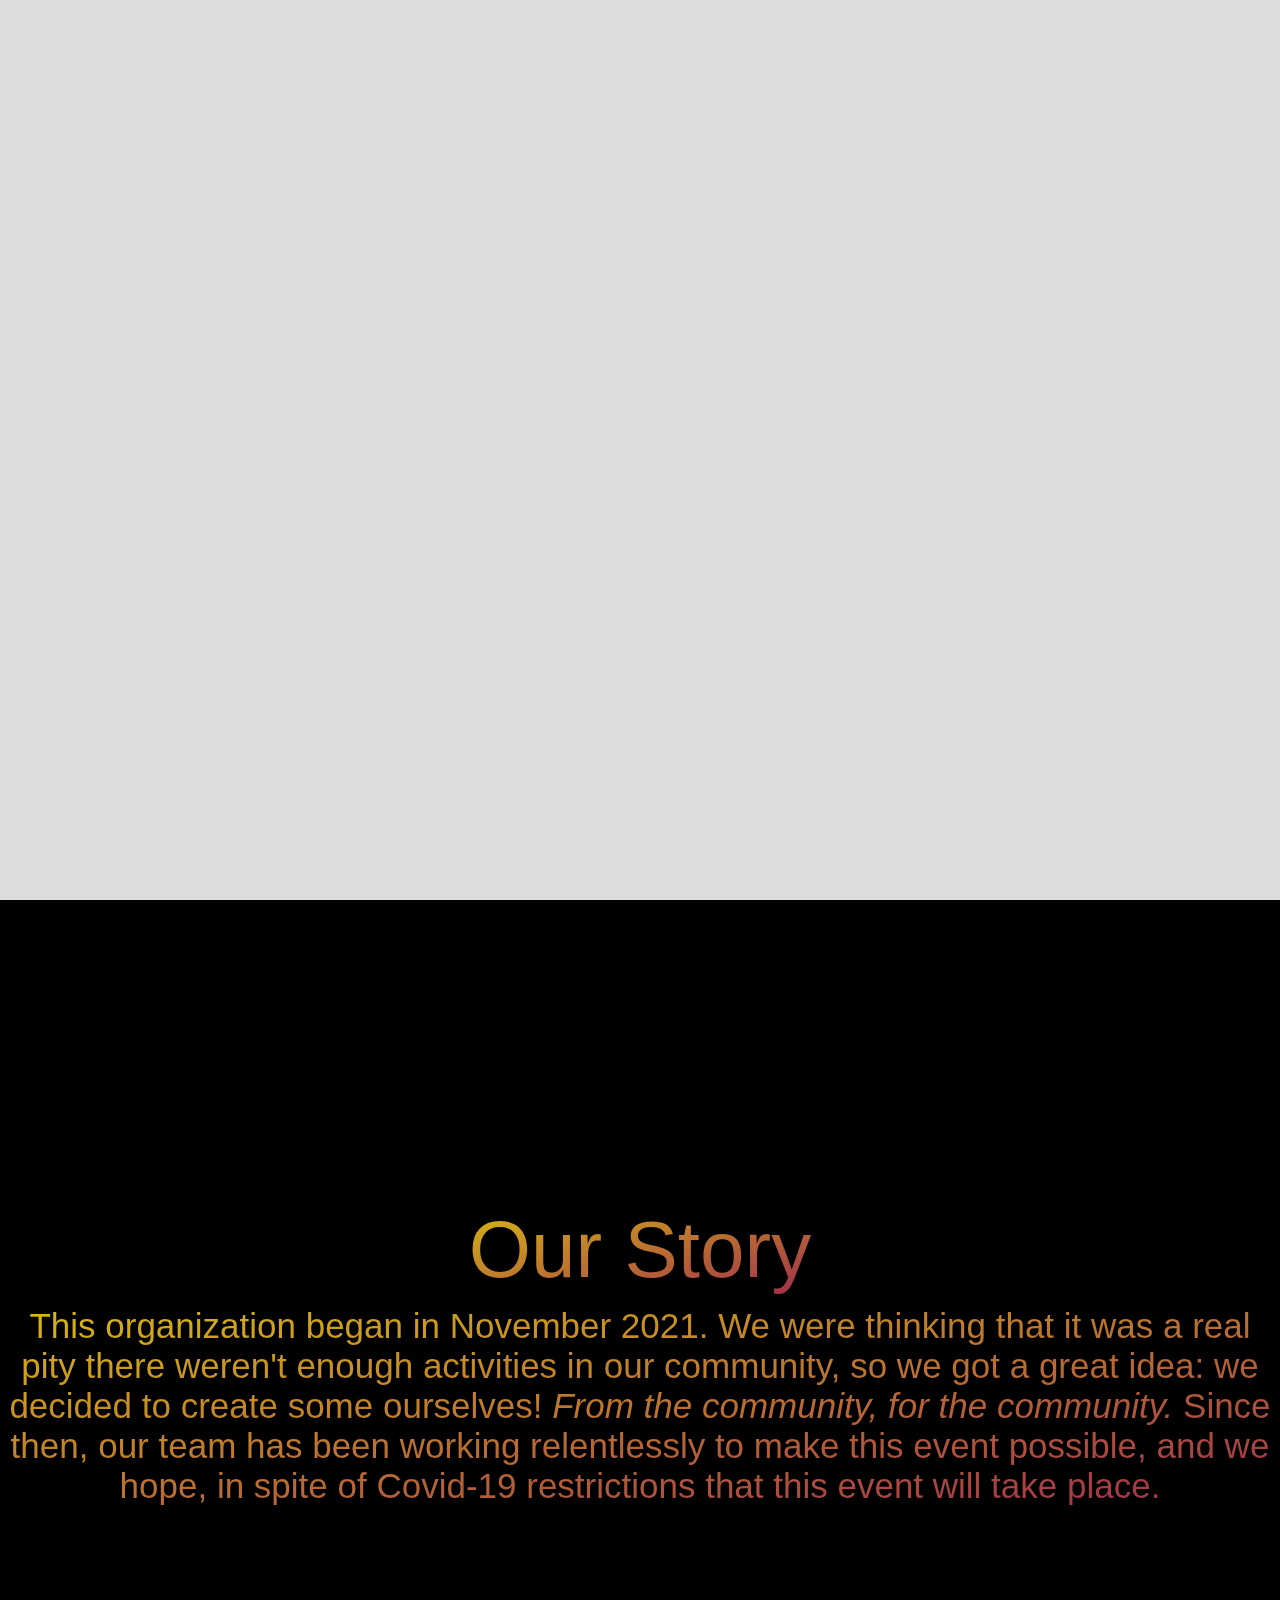
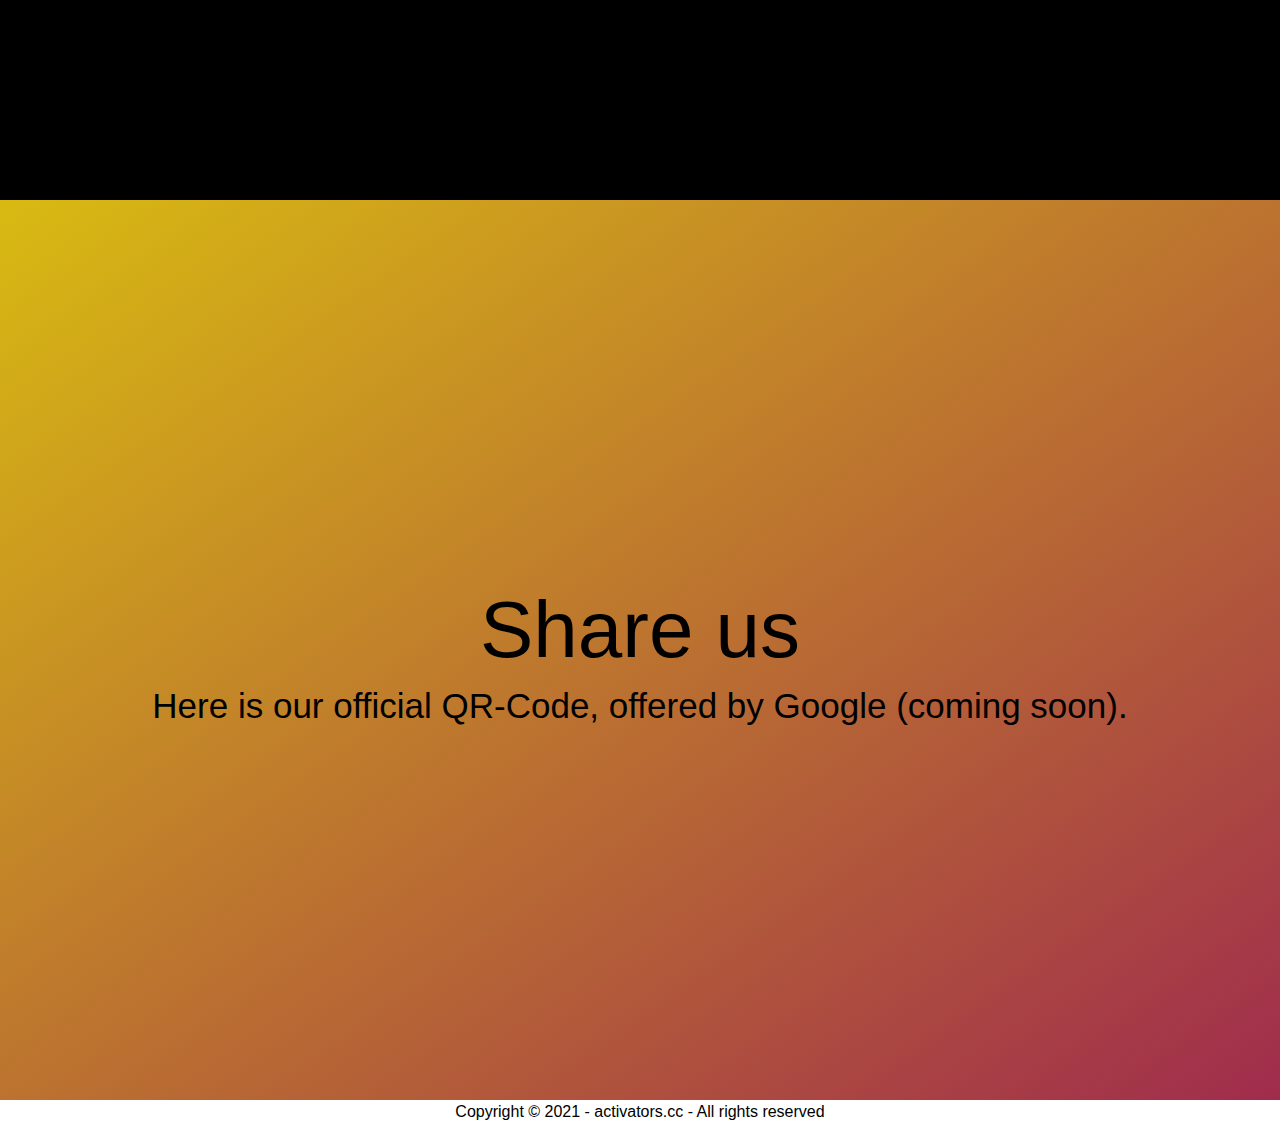
==== about.html @ 94d87ad3 "improved text" ====
<html>

<head>
    <title>Activators</title>
    <link rel="shortcut icon" href="./images/favicon.ico" type="image/x-icon">
    <link rel="stylesheet" href="./style/main.css">
    <link rel="stylesheet" href="./style/about.css">
    <script src="./scripts/loader.js"></script>
</head>

<body>
    <header>
        <a href="./">Home</a>
        <a href="./livestream">Live Streaming</a>
        <a href="./info">Info</a>
        <a href="./about">About</a>
    </header>
    <div id="container">
        <div id="part1" class="full">
            <p class="text_1">About Us</p>
            <p class="text_2">Who we are?</p>
            <p id="down">\/</p>
        </div>
        <div id="part2" class="full" style="z-index: 10;">
            <p class="text_1 gradient">Our Story</p>
            <p class="text_3 description gradient" style="text-align: center;">
                This organization began in November 2021. We were thinking that it was a real pity there weren't enough activities in our community, so we got a great idea: we decided to create some ourselves! <i>From the community, for the community.</i> Since then, our team has been working relentlessly to make this event possible, and we hope, in spite of Covid-19 restrictions that this event will take place.
            </p>
        </div>
        <div id="part3" class="full">
            <p class="text_1">Share us</p>
            <p class="text_3">Here is our official QR-Code, offered by Google (coming soon).</p>
        </div>
    </div>
    <footer>
        Copyright © 2021 - activators.cc - All rights reserved
    </footer>
    <div id="loader"></div>
</body>

</html>
---- style/main.css ----
/* width */

::-webkit-scrollbar {
    width: 10px;
}

/* Track */

::-webkit-scrollbar-track {
    background: #eedddd;
}

/* Handle */

::-webkit-scrollbar-thumb {
    background: #888;
    border-radius: 5px;
}

/* Handle on hover */

::-webkit-scrollbar-thumb:hover {
    background: #555;
}

html, body, div, p, footer, header, a, h1, h2, h3, h4, h5, h6 {
    margin: 0;
    padding: 0;
    font-family: 'Segoe UI', Tahoma, Geneva, Verdana, sans-serif;
    text-decoration: none;
}

header {
    z-index: 20;
    position: fixed;
    top: 10px;
    left: 10px;
    right: 10px;
    background-color: gainsboro;
    border-radius: 20px;
    padding: 15px;
    opacity: 0.8;
    display: flex;
    flex-direction: row;
    justify-content: space-between;
}

header>a {
    font-size: 20px;
    color: black;
    font-style: italic;
    transition: 0.3s;
}

header>a:hover {
    transform: scale(1.3);
}

footer {
    text-align: center;
    padding: 3px;
}

footer>a {
    color: black;
}

.text_1 {
    font-size: 80px;
    margin-top: 10px;
    margin-bottom: 10px;
}

.text_2 {
    font-size: 50px;
}

.text_3 {
    font-size: 35px;
}

.full {
    height: 100vh;
    width: 100vw;
    display: flex;
    flex-direction: column;
    justify-content: center;
    align-items: center;
}

#container {
    display: flex;
    flex-direction: column;
    min-height: 100vh;
    overflow-x: hidden;
}

#part1 {
    background-image: url("../images/on_launch.jpg");
    background-size: cover;
    background-position: center;
    color: rgb(228, 18, 18);
    font-weight: bold;
    text-align: center;
}

#down {
    color: red;
    font-weight: 700;
    position: fixed;
    left: 50%;
    right: 50%;
    font-size: 60px;
    transition: 0.5s;
    animation: down_move 0.5s alternate infinite;
}

#part2 {
    font-weight: 500;
    background-color: black;
}

#read_more {
    margin-top: 30px;
    border-radius: 20px;
    padding: 10px;
    background-color: white;
    transition: 0.5s;
    color: rgb(9, 61, 204);
}

#read_more:hover {
    color: rgb(9, 149, 204);
}

#arrows {
    animation: move_arrows 0.5s alternate infinite;
}

.gradient {
    background-image: linear-gradient(to bottom right, #d8ba12, #a02c4d);
    background-size: 100%;
    background-repeat: repeat;
    -webkit-background-clip: text;
    -webkit-text-fill-color: transparent;
    -moz-background-clip: text;
    -moz-text-fill-color: transparent;
}

#loader {
    position: fixed;
    top: 0;
    bottom: 0;
    left: 0;
    right: 0;
    z-index: 20;
    background-color: gainsboro;
    animation: fadeout 2.5s infinite;
}

@keyframes move_arrows {
    0% {
        margin-left: 0px;
    }
    100% {
        margin-left: 20px;
    }
}

@keyframes down_move {
    0% {
        bottom: 20px;
    }
    100% {
        bottom: 50px;
    }
}

@keyframes fadeout {
    0% {
        opacity: 1;
    }
    100% {
        opacity: 0;
    }
}
---- style/about.css ----
#part3 {
    background-image: linear-gradient(to bottom right, #d8ba12, #a02c4d);
    text-align: center;
    z-index: 10;
}
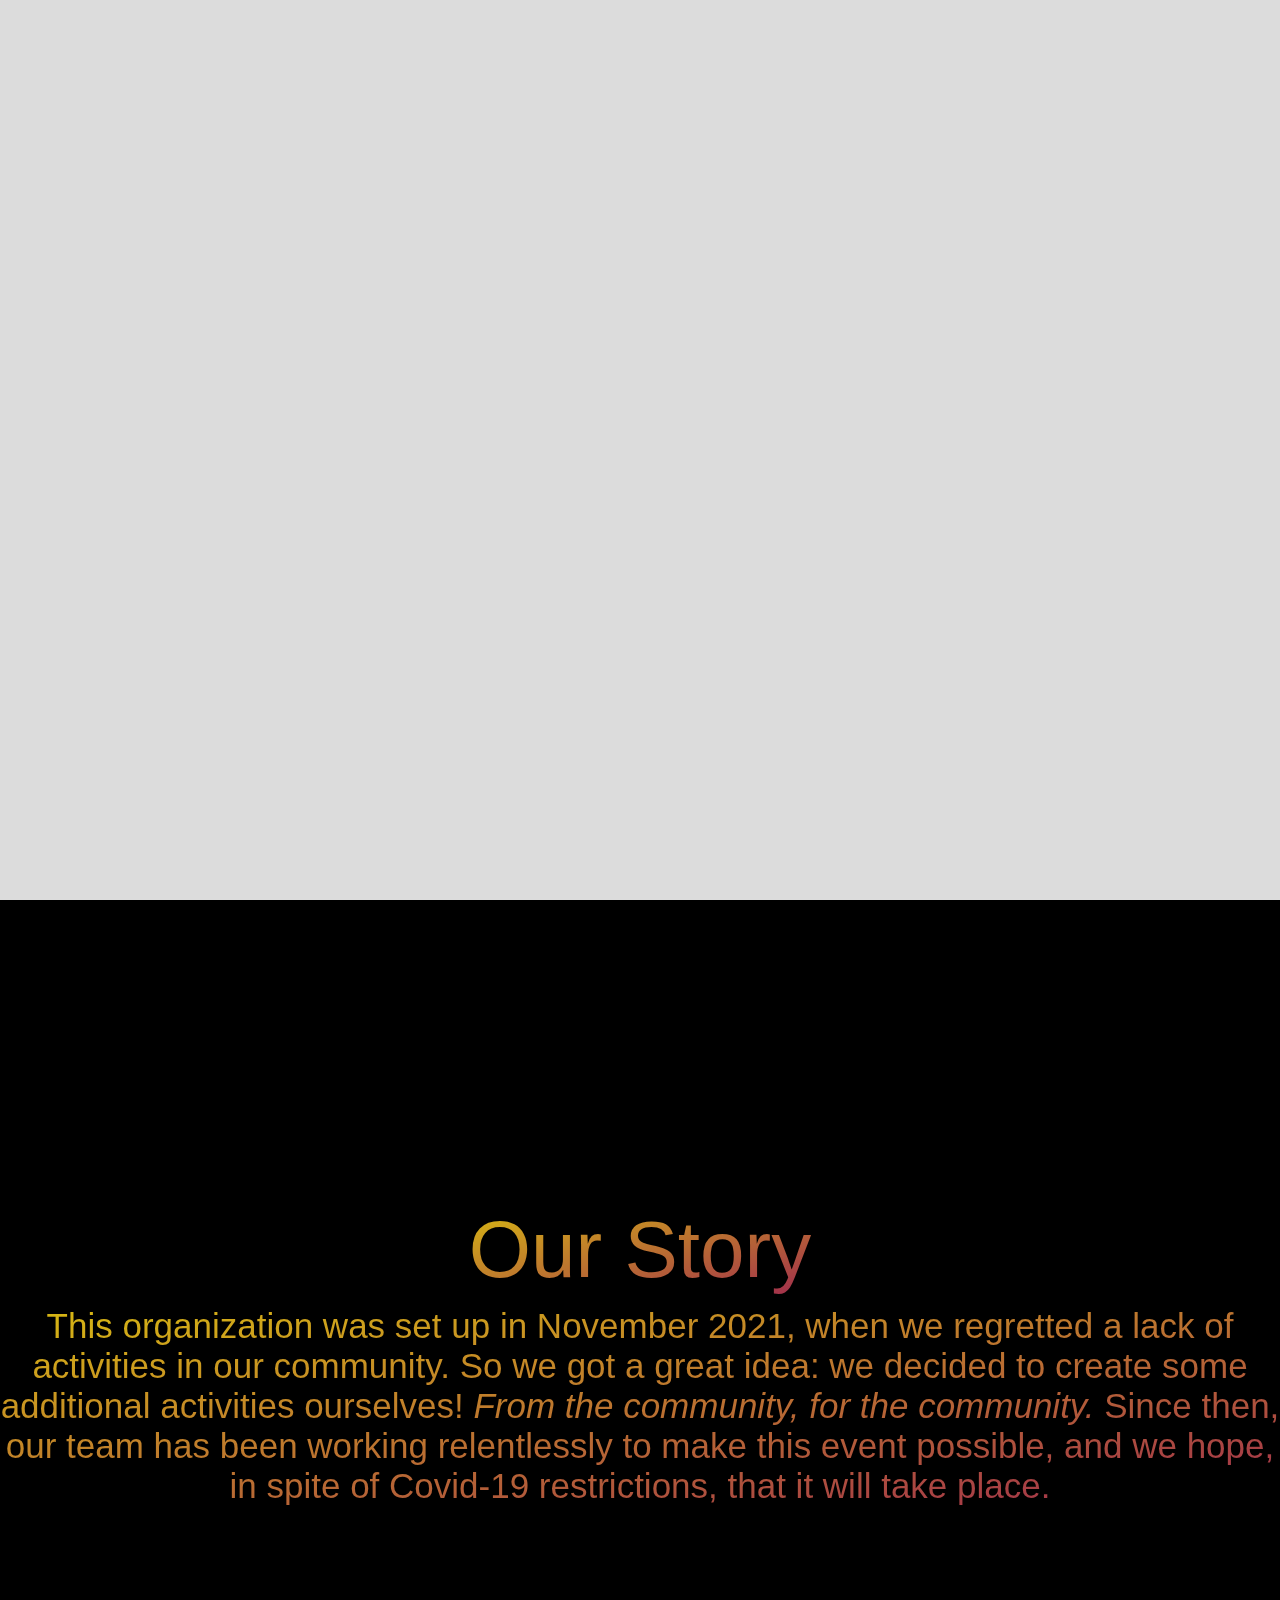
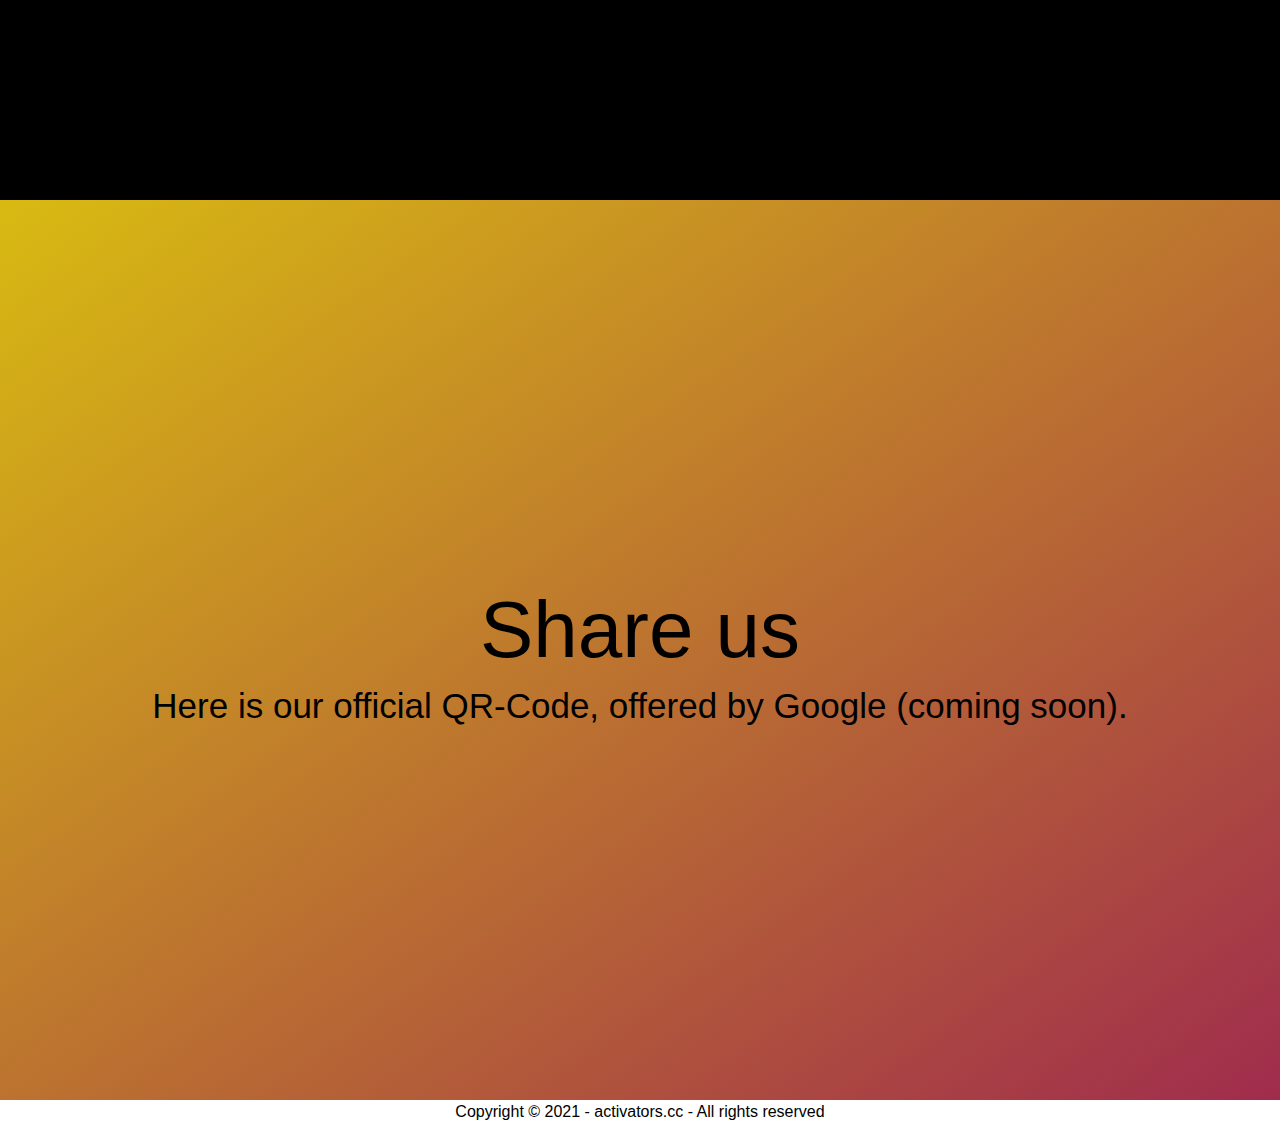
==== commit 43c4254d: "fixed language" ====
--- a/about.html
+++ b/about.html
@@ -24,7 +24,7 @@
         <div id="part2" class="full" style="z-index: 10;">
             <p class="text_1 gradient">Our Story</p>
             <p class="text_3 description gradient" style="text-align: center;">
-                This organization began in November 2021. We were thinking that it was a real pity there weren't enough activities in our community, so we got a great idea: we decided to create some ourselves! <i>From the community, for the community.</i> Since then, our team has been working relentlessly to make this event possible, and we hope, in spite of Covid-19 restrictions that this event will take place.
+                This organization was set up in November 2021, when we regretted a lack of activities in our community. So we got a great idea: we decided to create some additional activities ourselves! <i>From the community, for the community.</i> Since then, our team has been working relentlessly to make this event possible, and we hope, in spite of Covid-19 restrictions, that it will take place.
             </p>
         </div>
         <div id="part3" class="full">
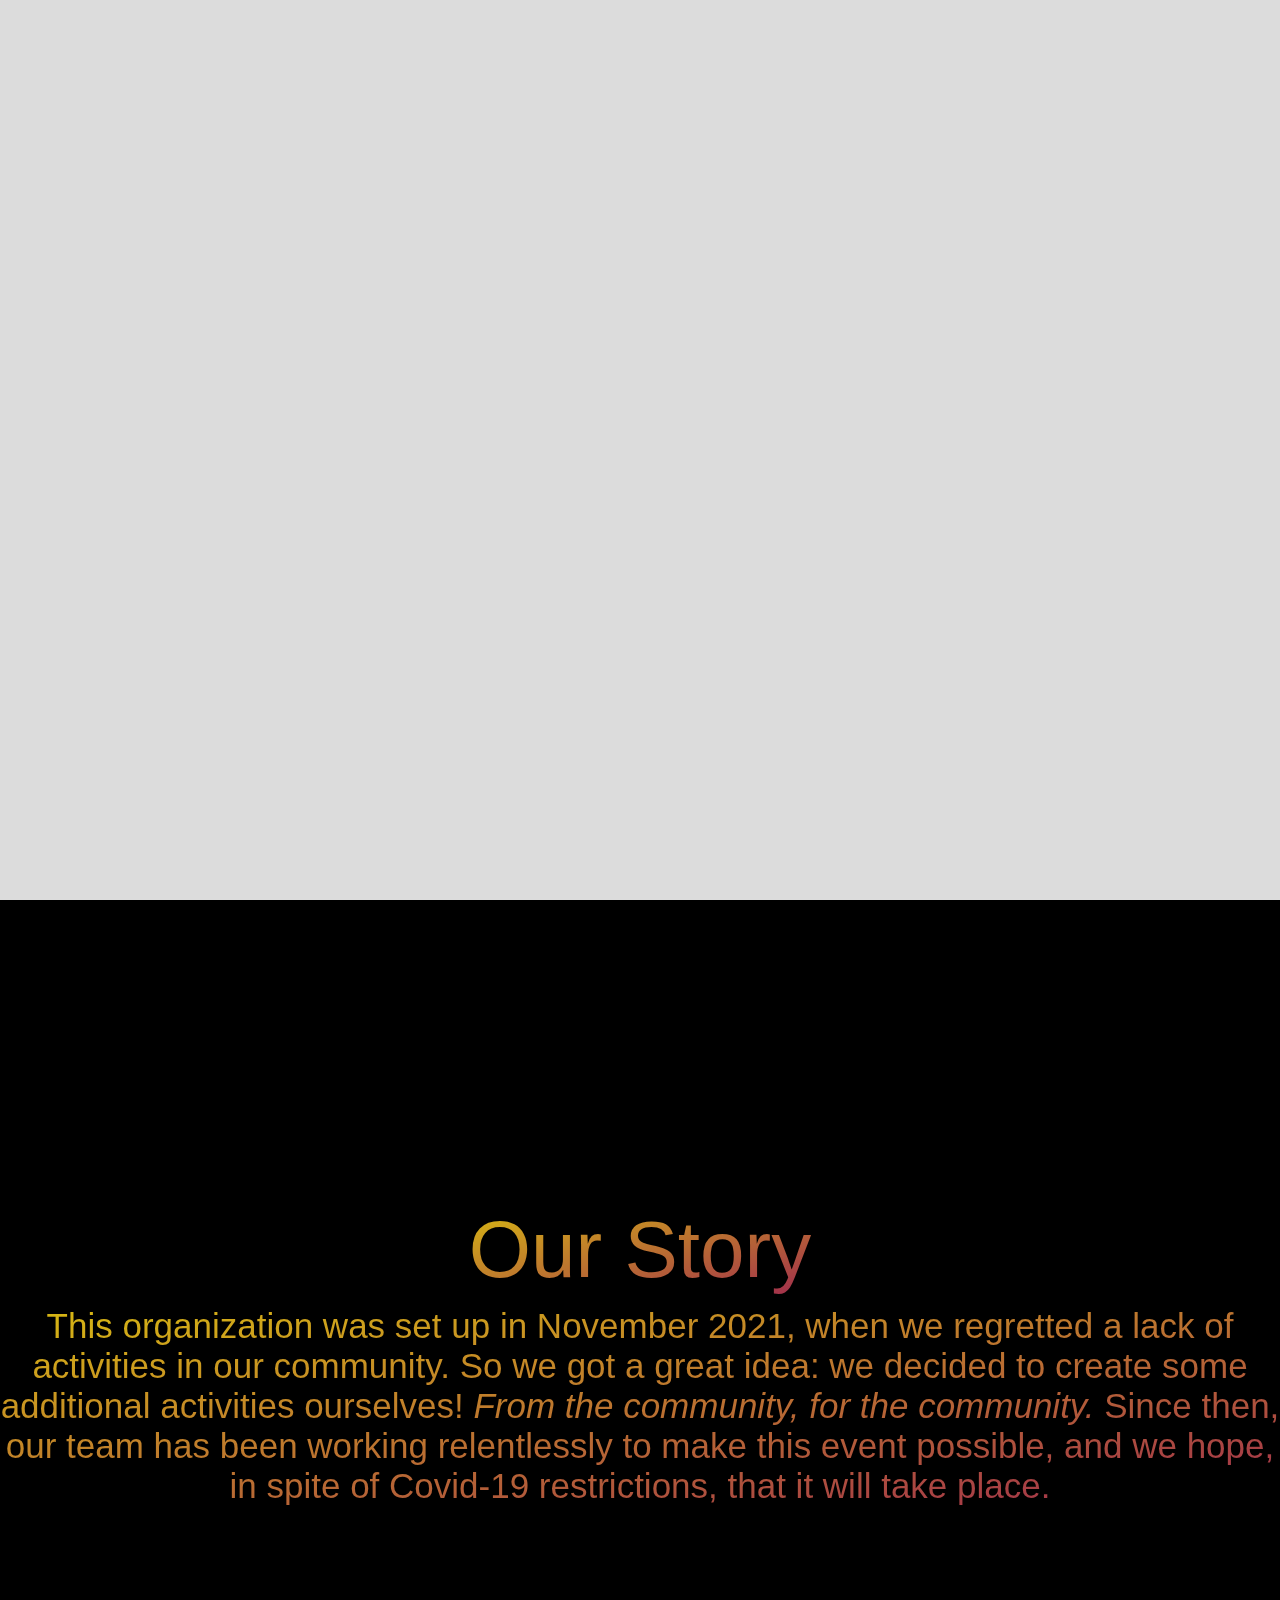
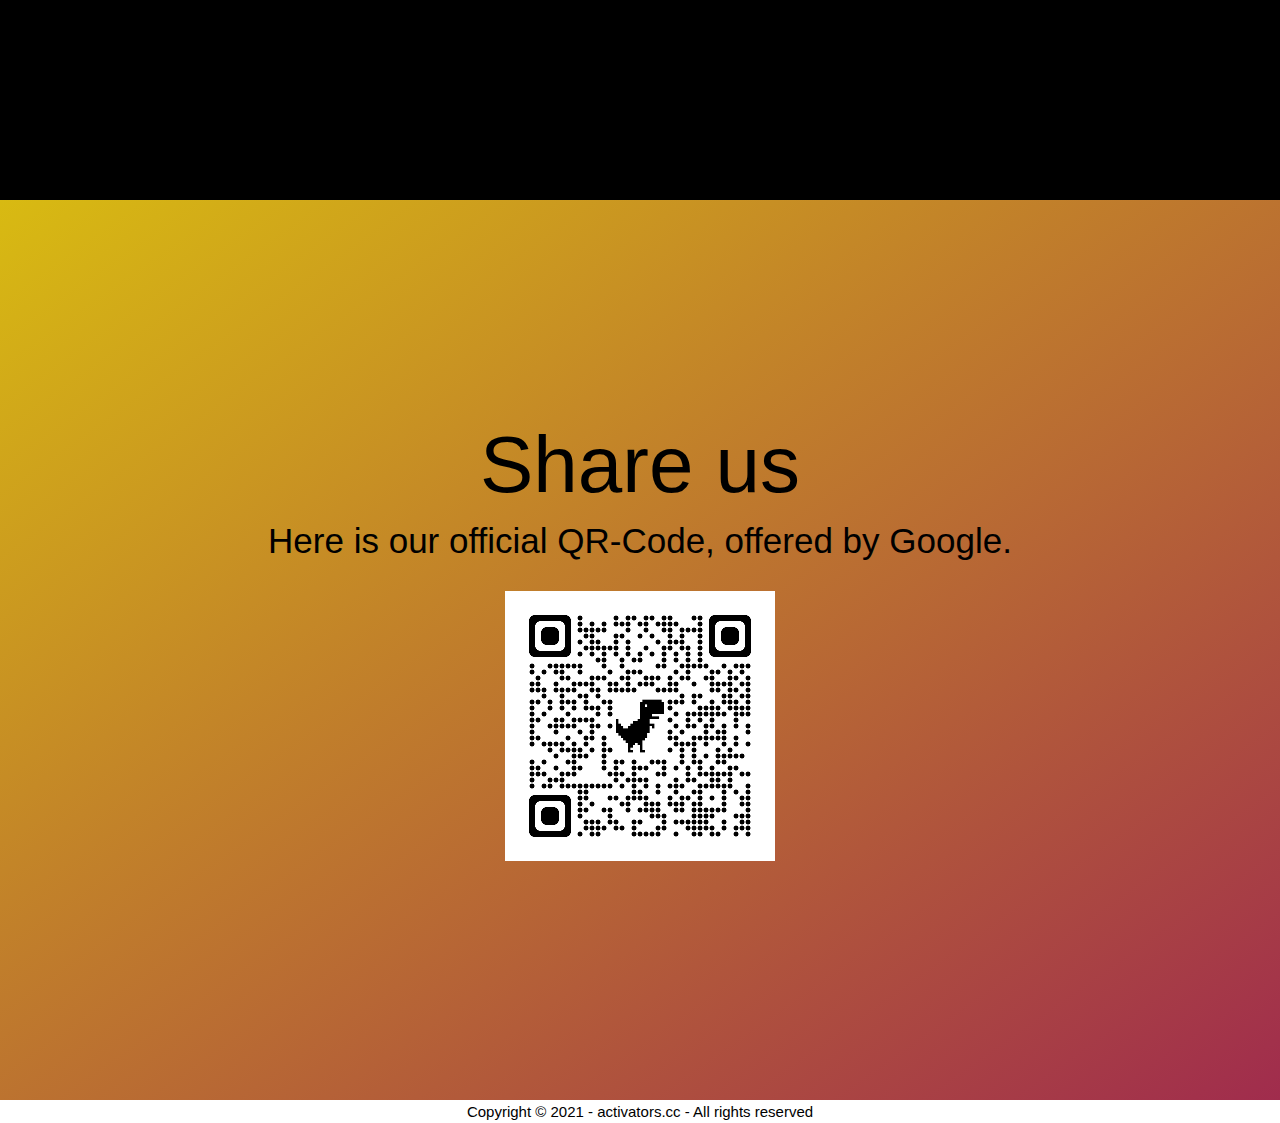
==== commit 06cf08a8: "added qr code" ====
--- a/about.html
+++ b/about.html
@@ -1,6 +1,7 @@
 <html>
 
 <head>
+    <meta name="viewport" content="width=device-width, initial-scale=1" />
     <title>Activators</title>
     <link rel="shortcut icon" href="./images/favicon.ico" type="image/x-icon">
     <link rel="stylesheet" href="./style/main.css">
@@ -18,7 +19,7 @@
     <div id="container">
         <div id="part1" class="full">
             <p class="text_1">About Us</p>
-            <p class="text_2">Who we are?</p>
+            <div><p class="text_2 typeWriter">Who we are?</p></div>
             <p id="down">\/</p>
         </div>
         <div id="part2" class="full" style="z-index: 10;">
@@ -29,7 +30,8 @@
         </div>
         <div id="part3" class="full">
             <p class="text_1">Share us</p>
-            <p class="text_3">Here is our official QR-Code, offered by Google (coming soon).</p>
+            <p class="text_3">Here is our official QR-Code, offered by Google.</p>
+            <img id="qrcode" src="./images/qr_code.png">
         </div>
     </div>
     <footer>
--- a/style/main.css
+++ b/style/main.css
@@ -1,23 +1,27 @@
-/* width */
+@media only screen and (max-width: 800px) {
+    html {
+        font-size: 0.45px;
+    }
+}
+
+@media only screen and (min-width: 800px) {
+    html {
+        font-size: 1px;
+    }
+}
 
 ::-webkit-scrollbar {
-    width: 10px;
-}
-
-/* Track */
+    width: 10rem;
+}
 
 ::-webkit-scrollbar-track {
     background: #eedddd;
 }
 
-/* Handle */
-
 ::-webkit-scrollbar-thumb {
-    background: #888;
-    border-radius: 5px;
-}
-
-/* Handle on hover */
+    background: #888888;
+    border-radius: 5rem;
+}
 
 ::-webkit-scrollbar-thumb:hover {
     background: #555;
@@ -30,35 +34,66 @@
     text-decoration: none;
 }
 
-header {
-    z-index: 20;
-    position: fixed;
-    top: 10px;
-    left: 10px;
-    right: 10px;
-    background-color: gainsboro;
-    border-radius: 20px;
-    padding: 15px;
-    opacity: 0.8;
-    display: flex;
-    flex-direction: row;
-    justify-content: space-between;
+@media only screen and (max-width: 800px) {
+    header {
+        margin-top: 15rem;
+        display: flex;
+        flex-direction: column;
+        font-size: 40rem;
+        text-align: center;
+    }
+    header::before {
+        content: "Welcome to activators.cc";
+    }
+    header > a {
+        font-size: 30rem;
+        text-align: left;
+        color: blue;
+        font-style: italic;
+        border-bottom: 1rem solid black;
+    }
+}
+
+@media only screen and (min-width: 800px) {
+    header {
+        z-index: 20;
+        position: fixed;
+        top: 10rem;
+        left: 10rem;
+        right: 10rem;
+        background-color: gainsboro;
+        border-radius: 20rem;
+        opacity: 0.8;
+        display: flex;
+        flex-direction: row;
+        justify-content: space-around;
+    }
+    header > a {
+        font-size: 22rem;
+        color: black;
+    }
 }
 
 header>a {
-    font-size: 20px;
-    color: black;
-    font-style: italic;
     transition: 0.3s;
+    height: 100%;
+    padding: 15rem;
 }
 
 header>a:hover {
-    transform: scale(1.3);
+    background-color: rgb(144, 146, 140);
+}
+
+header>a:active {
+    background-color: grey;
 }
 
 footer {
+    font-size: 15rem;
     text-align: center;
-    padding: 3px;
+    padding: 3rem;
+    z-index: 40;
+    background-color: white;
 }
 
 footer>a {
@@ -66,17 +101,17 @@
 }
 
 .text_1 {
-    font-size: 80px;
-    margin-top: 10px;
-    margin-bottom: 10px;
+    font-size: 80rem;
+    margin-top: 10rem;
+    margin-bottom: 10rem;
 }
 
 .text_2 {
-    font-size: 50px;
+    font-size: 50rem;
 }
 
 .text_3 {
-    font-size: 35px;
+    font-size: 35rem;
 }
 
 .full {
@@ -105,12 +140,13 @@
 }
 
 #down {
+    z-index: 2;
     color: red;
     font-weight: 700;
     position: fixed;
     left: 50%;
     right: 50%;
-    font-size: 60px;
+    font-size: 60rem;
     transition: 0.5s;
     animation: down_move 0.5s alternate infinite;
 }
@@ -118,19 +154,6 @@
 #part2 {
     font-weight: 500;
     background-color: black;
-}
-
-#read_more {
-    margin-top: 30px;
-    border-radius: 20px;
-    padding: 10px;
-    background-color: white;
-    transition: 0.5s;
-    color: rgb(9, 61, 204);
-}
-
-#read_more:hover {
-    color: rgb(9, 149, 204);
 }
 
 #arrows {
@@ -160,19 +183,19 @@
 
 @keyframes move_arrows {
     0% {
-        margin-left: 0px;
+        margin-left: 0rem;
     }
     100% {
-        margin-left: 20px;
+        margin-left: 20rem;
     }
 }
 
 @keyframes down_move {
     0% {
-        bottom: 20px;
+        bottom: 20rem;
     }
     100% {
-        bottom: 50px;
+        bottom: 50rem;
     }
 }
 
--- a/style/about.css
+++ b/style/about.css
@@ -2,4 +2,10 @@
     background-image: linear-gradient(to bottom right, #d8ba12, #a02c4d);
     text-align: center;
     z-index: 10;
+}
+
+#qrcode {
+    margin: 30rem;
+    height: 30%;
+    width: auto;
 }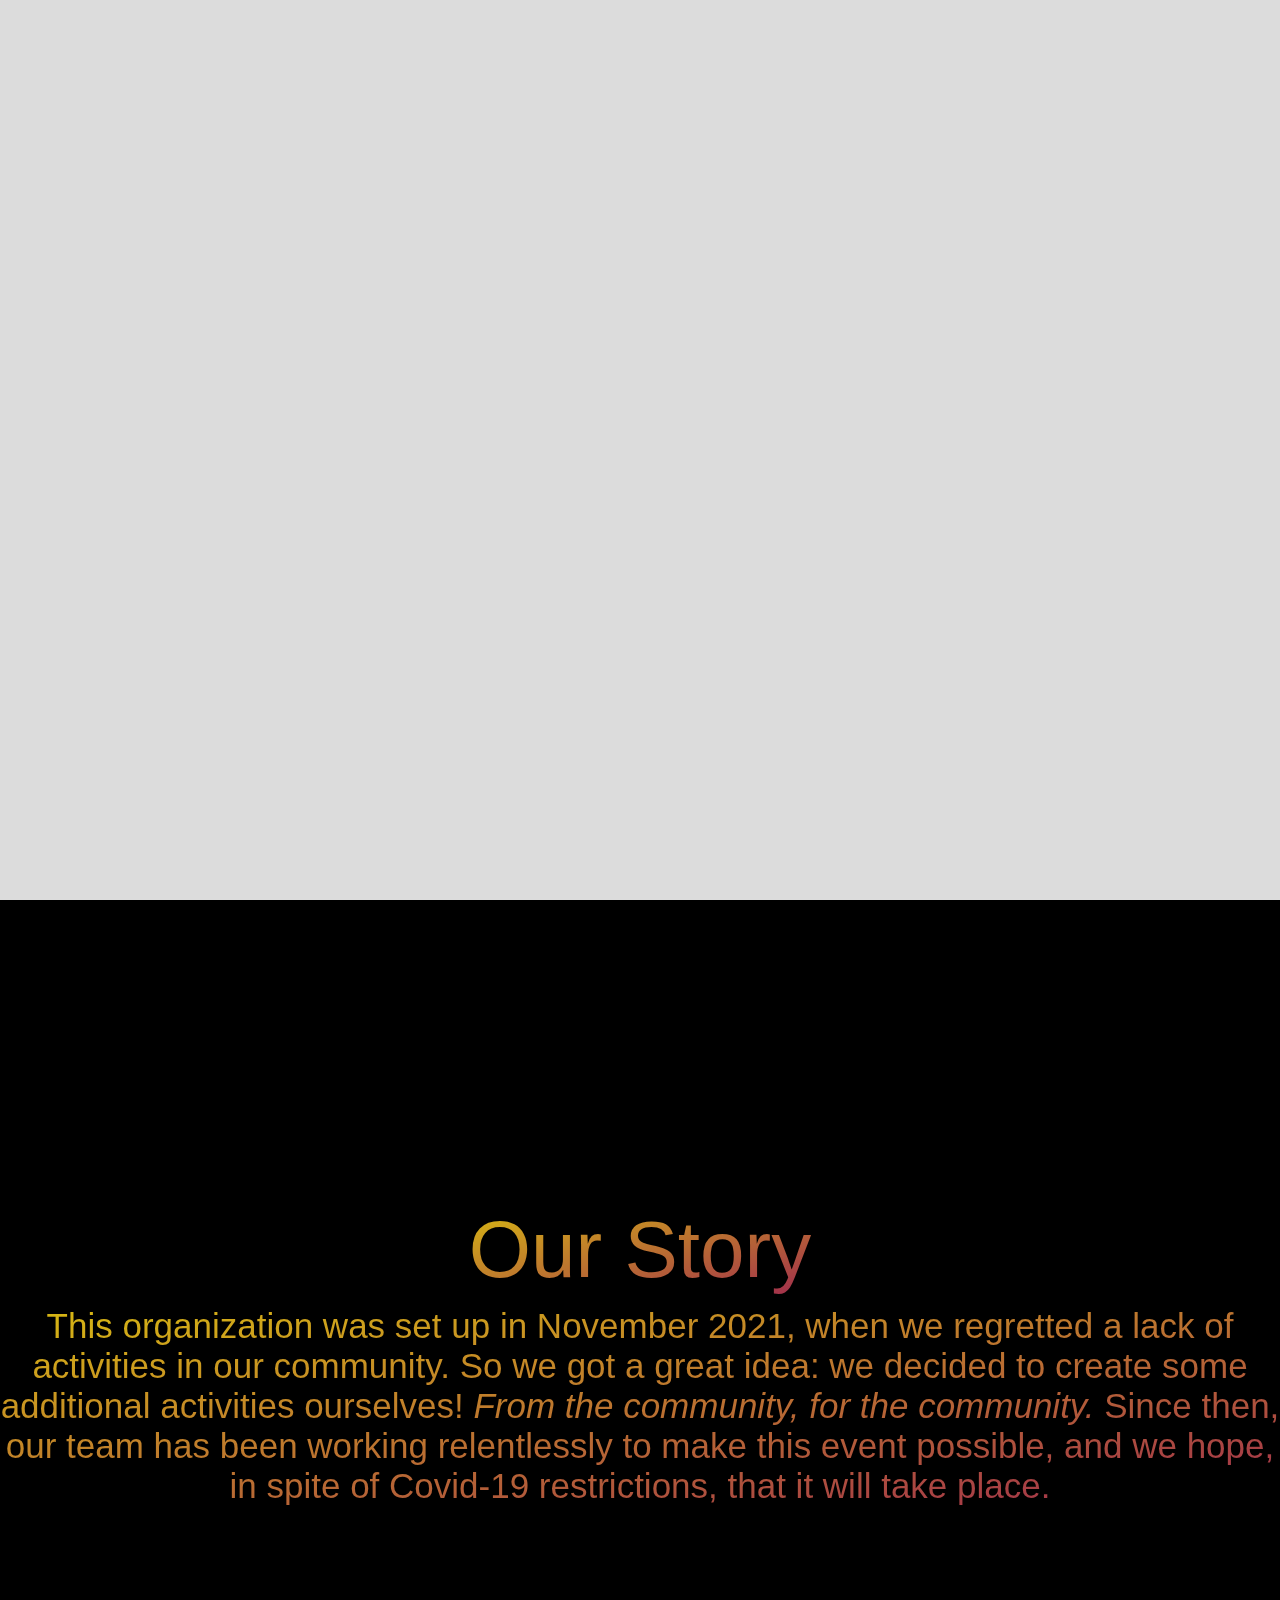
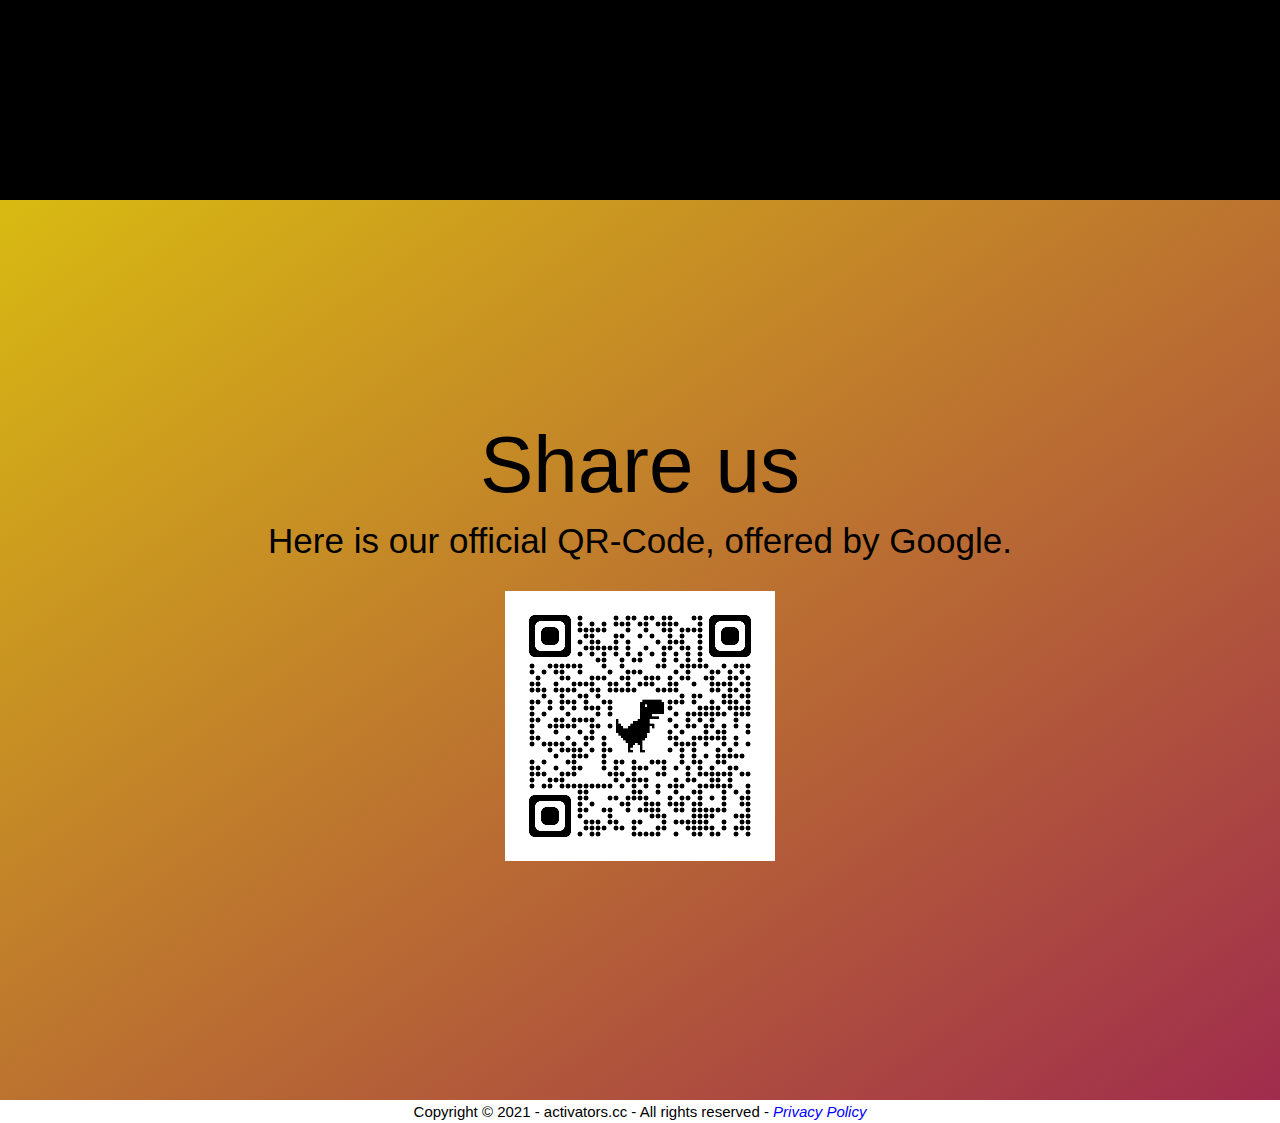
==== commit b13cc4c3: "added privacy policy" ====
--- a/about.html
+++ b/about.html
@@ -7,6 +7,15 @@
     <link rel="stylesheet" href="./style/main.css">
     <link rel="stylesheet" href="./style/about.css">
     <script src="./scripts/loader.js"></script>
+    <!-- Global site tag (gtag.js) - Google Analytics -->
+    <script async src="https://www.googletagmanager.com/gtag/js?id=G-QLJF1B4EGH"></script>
+    <script>
+        window.dataLayer = window.dataLayer || [];
+        function gtag() { dataLayer.push(arguments); }
+        gtag('js', new Date());
+
+        gtag('config', 'G-QLJF1B4EGH');
+    </script>
 </head>
 
 <body>
@@ -19,13 +28,18 @@
     <div id="container">
         <div id="part1" class="full">
             <p class="text_1">About Us</p>
-            <div><p class="text_2 typeWriter">Who we are?</p></div>
+            <div>
+                <p class="text_2 typeWriter">Who we are?</p>
+            </div>
             <p id="down">\/</p>
         </div>
         <div id="part2" class="full" style="z-index: 10;">
             <p class="text_1 gradient">Our Story</p>
             <p class="text_3 description gradient" style="text-align: center;">
-                This organization was set up in November 2021, when we regretted a lack of activities in our community. So we got a great idea: we decided to create some additional activities ourselves! <i>From the community, for the community.</i> Since then, our team has been working relentlessly to make this event possible, and we hope, in spite of Covid-19 restrictions, that it will take place.
+                This organization was set up in November 2021, when we regretted a lack of activities in our community.
+                So we got a great idea: we decided to create some additional activities ourselves! <i>From the
+                    community, for the community.</i> Since then, our team has been working relentlessly to make this
+                event possible, and we hope, in spite of Covid-19 restrictions, that it will take place.
             </p>
         </div>
         <div id="part3" class="full">
@@ -35,7 +49,8 @@
         </div>
     </div>
     <footer>
-        Copyright © 2021 - activators.cc - All rights reserved
+        Copyright © 2021 - activators.cc - All rights reserved -
+        <a href="./policy" style="font-style: italic; color: blue">Privacy Policy</a>
     </footer>
     <div id="loader"></div>
 </body>
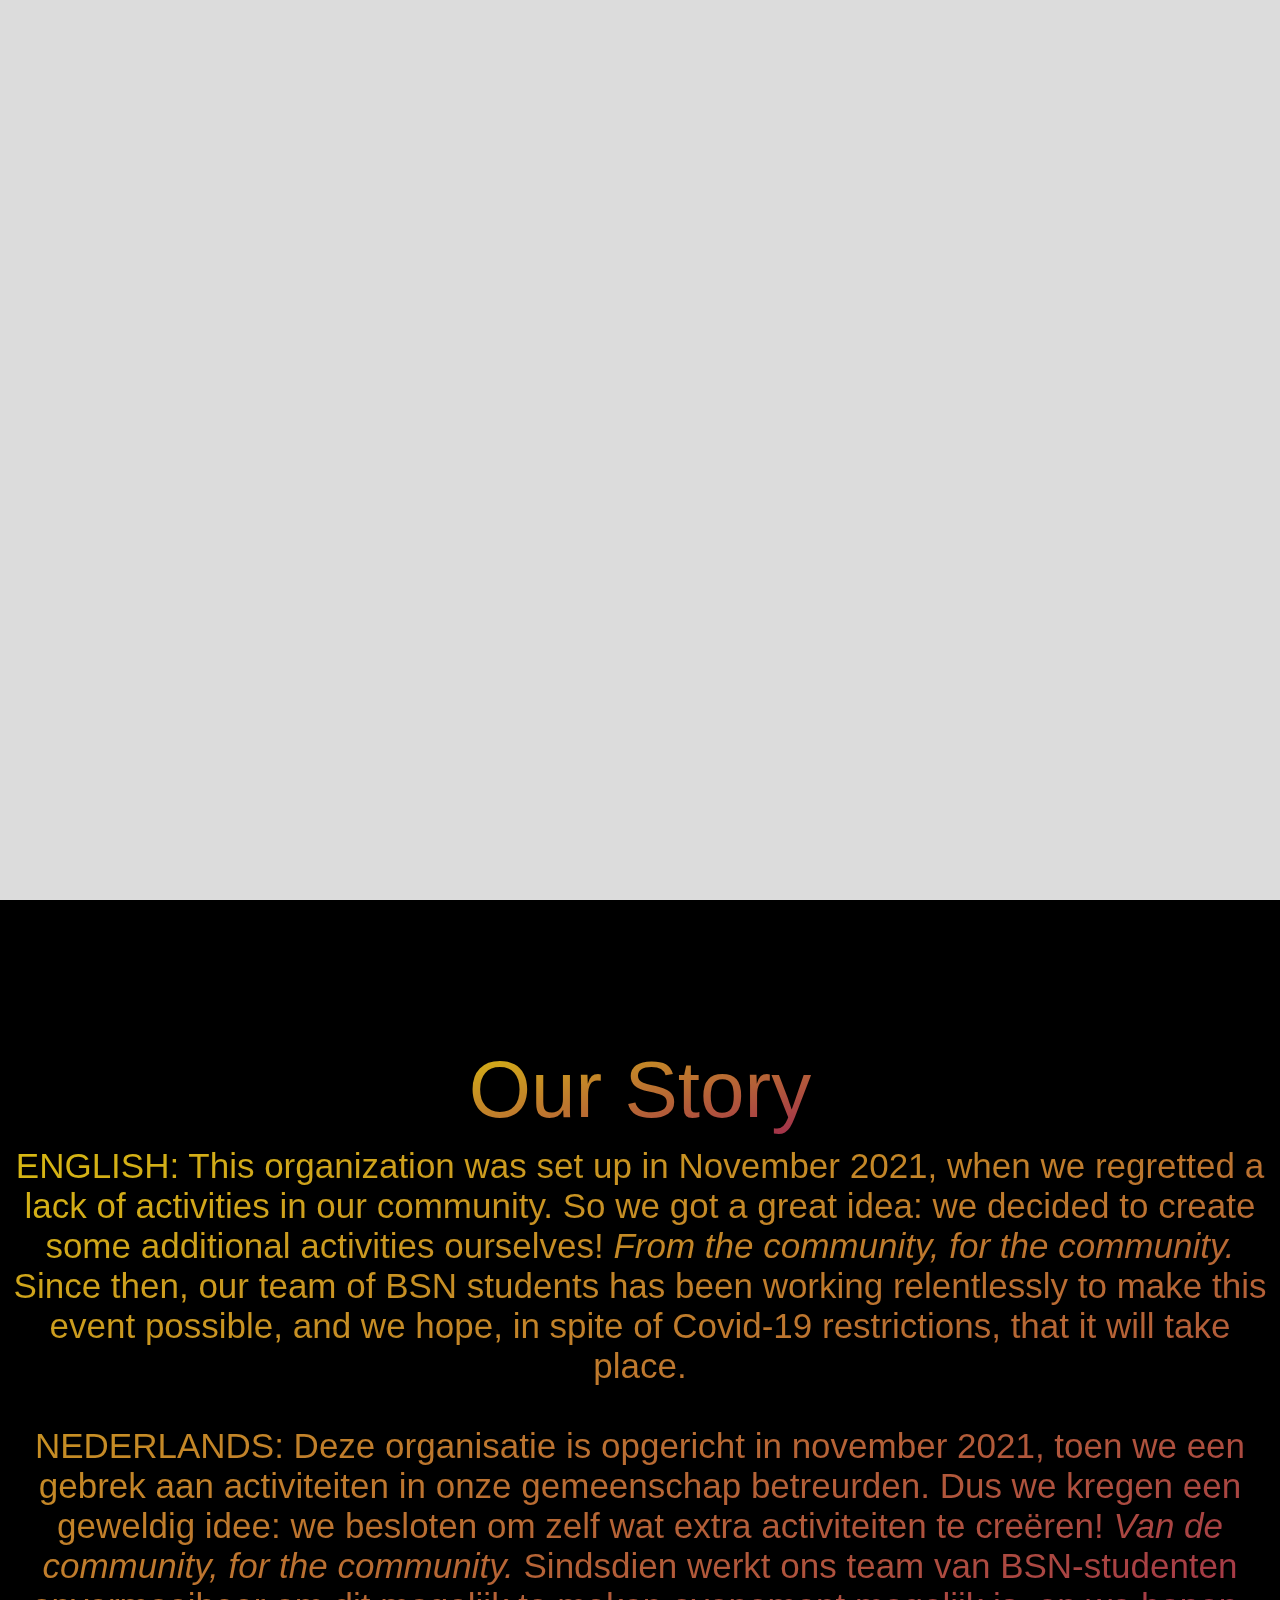
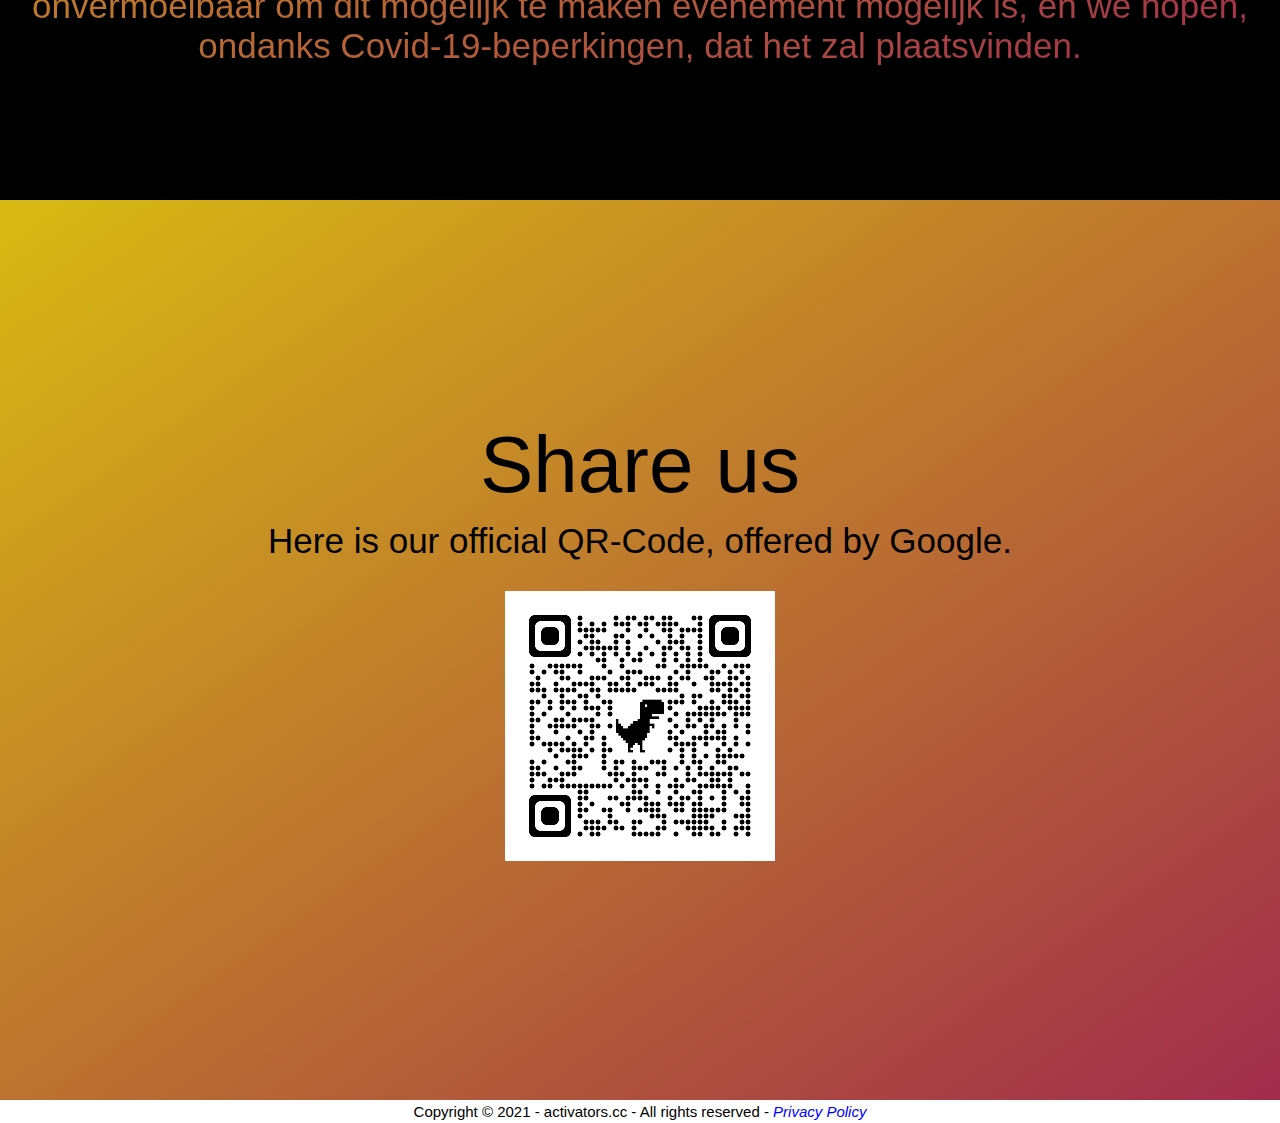
==== commit 8f085eb0: "added dutch on some pages" ====
--- a/about.html
+++ b/about.html
@@ -20,8 +20,8 @@
 
 <body>
     <header>
-        <a href="./">Home</a>
-        <a href="./livestream">Live Streaming</a>
+        <a href="./">Home / Thuis</a>
+        <a href="./livestream">Signup / Inschrijven</a>
         <a href="./info">Info</a>
         <a href="./about">About</a>
     </header>
@@ -29,17 +29,26 @@
         <div id="part1" class="full">
             <p class="text_1">About Us</p>
             <div>
-                <p class="text_2 typeWriter">Who we are?</p>
+                <p class="text_2 typeWriter">Who we are /
+                    Wie we zijn</p>
             </div>
             <p id="down">\/</p>
         </div>
         <div id="part2" class="full" style="z-index: 10;">
             <p class="text_1 gradient">Our Story</p>
             <p class="text_3 description gradient" style="text-align: center;">
-                This organization was set up in November 2021, when we regretted a lack of activities in our community.
+                ENGLISH: This organization was set up in November 2021, when we regretted a lack of activities in our community.
                 So we got a great idea: we decided to create some additional activities ourselves! <i>From the
-                    community, for the community.</i> Since then, our team has been working relentlessly to make this
-                event possible, and we hope, in spite of Covid-19 restrictions, that it will take place.
+                    community, for the community.</i> Since then, our team of BSN students has been working relentlessly
+                to make this
+                event possible, and we hope, in spite of Covid-19 restrictions, that it will take place.<br><br>
+                NEDERLANDS: Deze
+                organisatie is opgericht in november 2021, toen we een gebrek aan activiteiten in onze gemeenschap
+                betreurden.
+                Dus we kregen een geweldig idee: we besloten om zelf wat extra activiteiten te creëren! <i>Van de
+                community, for the community.</i> Sindsdien werkt ons team van BSN-studenten onvermoeibaar om dit mogelijk
+                te maken
+                evenement mogelijk is, en we hopen, ondanks Covid-19-beperkingen, dat het zal plaatsvinden.
             </p>
         </div>
         <div id="part3" class="full">
